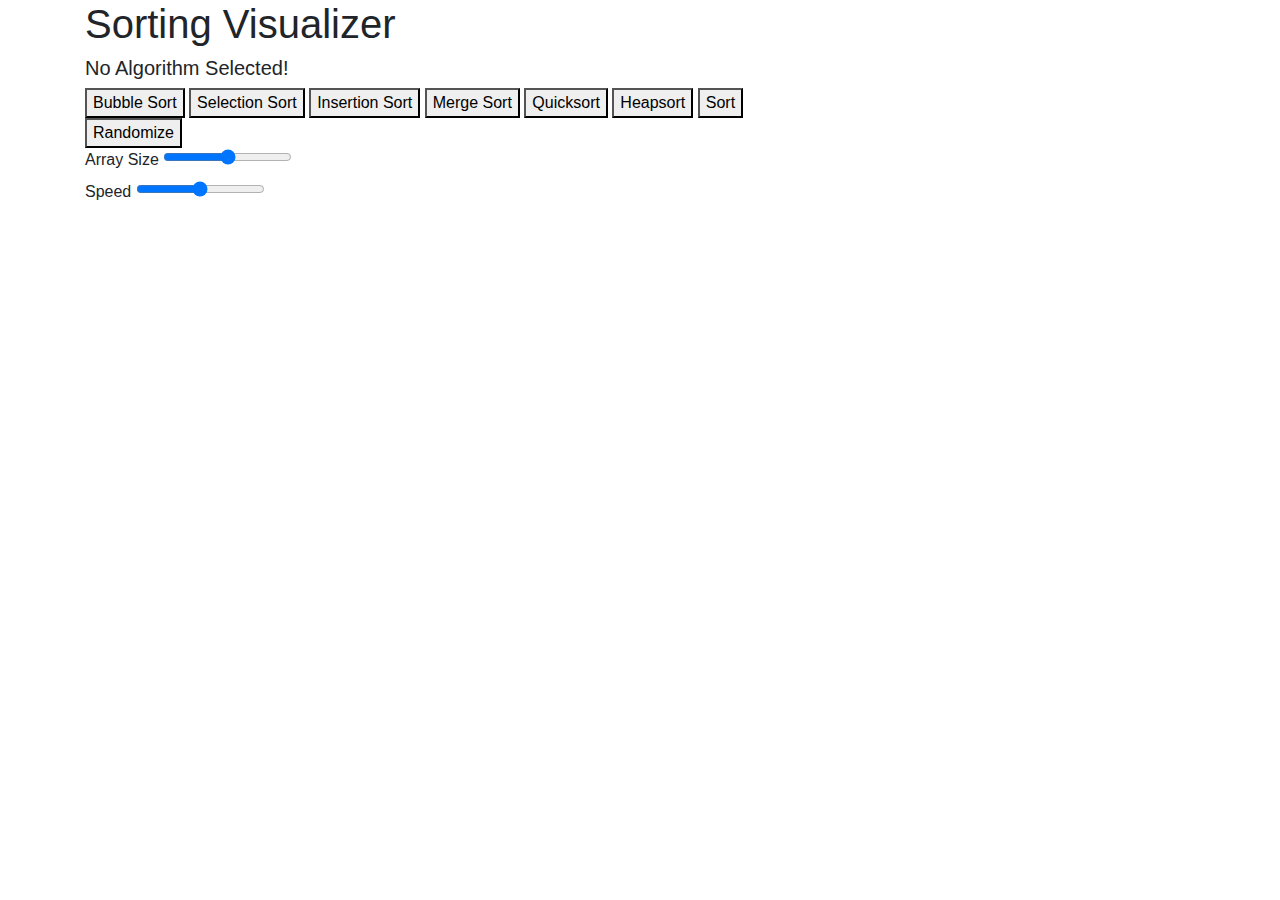
==== index.html @ f5b7beab "Create index.html" ====
<!DOCTYPE html>
<html lang="en">
<head>
    <meta charset="utf-8">
    <meta name="viewport" content="width=device-width, initial-scale=1, shrink-to-fit=no">

    <link rel="stylesheet" href="https://stackpath.bootstrapcdn.com/bootstrap/4.5.2/css/bootstrap.min.css" integrity="sha384-JcKb8q3iqJ61gNV9KGb8thSsNjpSL0n8PARn9HuZOnIxN0hoP+VmmDGMN5t9UJ0Z" crossorigin="anonymous">
    <link href="https://fonts.googleapis.com/css2?family=Catamaran:wght@100;200;300;400;500;600;700;800;900&display=swap" rel="stylesheet">
    <link rel="stylesheet" href="css/style.css">
    <link rel="shortcut icon" href="css/icon.png" type="image/x-icon">

    <title>Sorting Visualizer</title>
</head>
<body>
    <div class="container">
        <h1  class="cen"> Sorting Visualizer</h1>
        <div id="array-container">
            <div id="array"></div>
            <h5 id="no-algo-warning" class="display-none">No Algorithm Selected!</h5>
        </div>
        <div id="algo-container">
            <button class="algo-btn">Bubble Sort</button>
            <button class="algo-btn">Selection Sort</button>
            <button class="algo-btn">Insertion Sort</button>
            <button class="algo-btn">Merge Sort</button>
            <button class="algo-btn">Quicksort</button>
            <button class="algo-btn">Heapsort</button>
            <button id="sort">Sort</button>
        </div>
        <div id="change-container">
            <button id="randomize">Randomize</button>
            <div id="sliders">
                <div class="slider-container">
                    <label>Array Size</label>
                    <input type="range" id="size-slider" class="slider" autocomplete="off">
                </div>
                <div class="slider-container">
                    <label>Speed</label>
                    <input type="range" id="speed-slider" class="slider" autocomplete="off">
                </div>
            </div>
      
    </div>

    <script src="https://code.jquery.com/jquery-3.4.1.slim.min.js" integrity="sha384-J6qa4849blE2+poT4WnyKhv5vZF5SrPo0iEjwBvKU7imGFAV0wwj1yYfoRSJoZ+n" crossorigin="anonymous"></script>
    <script src="js/script.js"></script>
    <script src="js/bubble_sort.js"></script>
    <script src="js/insertion_sort.js"></script>
    <script src="js/heap_sort.js"></script>
    <script src="js/merge_sort.js"></script>
    <script src="js/selection_sort.js"></script>
    <script src="js/quick_sort.js"></script>
</body>
</html>
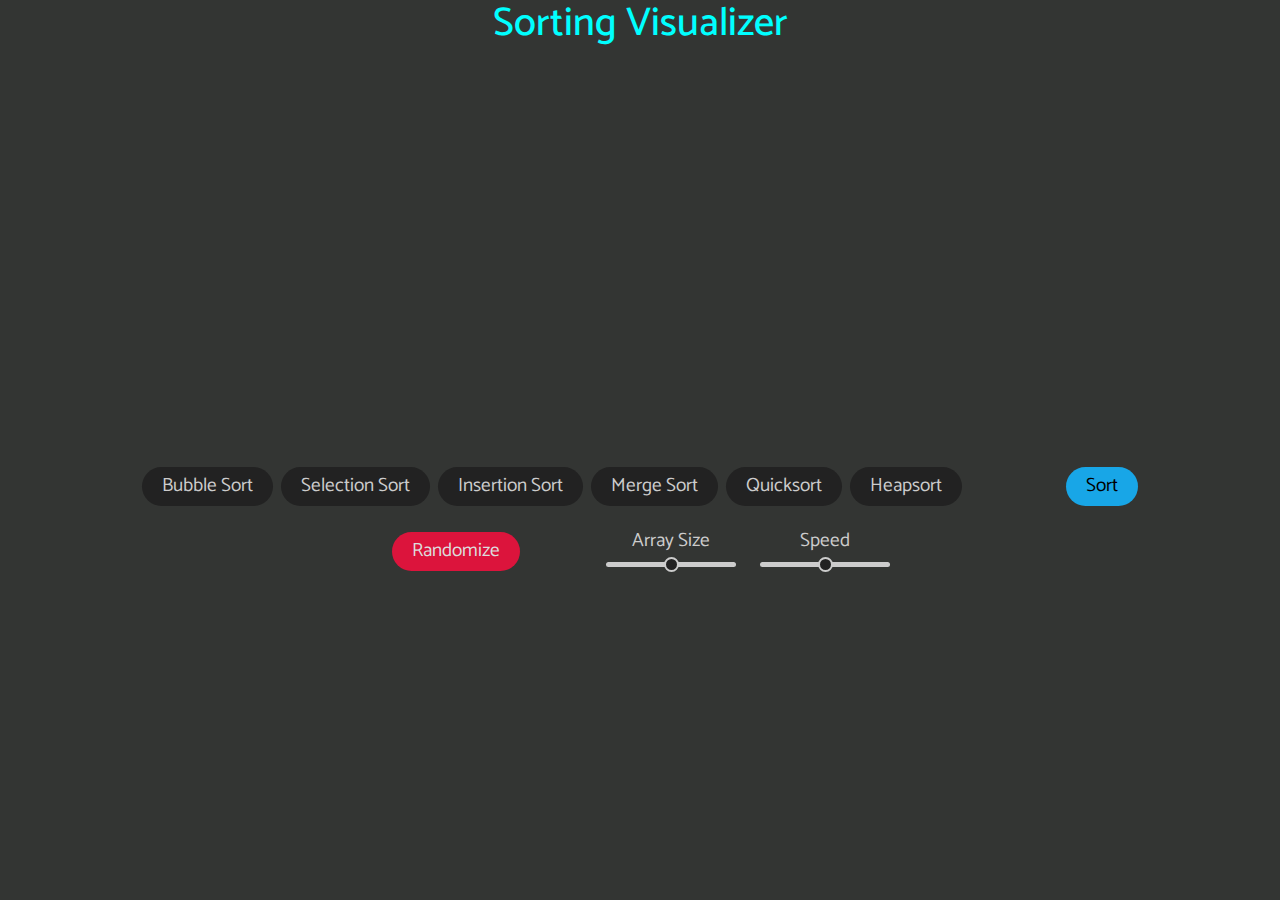
==== commit 4da8e2ba: "Update index.html" ====
--- a/index.html
+++ b/index.html
@@ -6,8 +6,8 @@
 
     <link rel="stylesheet" href="https://stackpath.bootstrapcdn.com/bootstrap/4.5.2/css/bootstrap.min.css" integrity="sha384-JcKb8q3iqJ61gNV9KGb8thSsNjpSL0n8PARn9HuZOnIxN0hoP+VmmDGMN5t9UJ0Z" crossorigin="anonymous">
     <link href="https://fonts.googleapis.com/css2?family=Catamaran:wght@100;200;300;400;500;600;700;800;900&display=swap" rel="stylesheet">
-    <link rel="stylesheet" href="css/style.css">
-    <link rel="shortcut icon" href="css/icon.png" type="image/x-icon">
+    <link rel="stylesheet" href="style.css">
+    <link rel="shortcut icon" href="icon.png" type="image/x-icon">
 
     <title>Sorting Visualizer</title>
 </head>
@@ -43,12 +43,12 @@
     </div>
 
     <script src="https://code.jquery.com/jquery-3.4.1.slim.min.js" integrity="sha384-J6qa4849blE2+poT4WnyKhv5vZF5SrPo0iEjwBvKU7imGFAV0wwj1yYfoRSJoZ+n" crossorigin="anonymous"></script>
-    <script src="js/script.js"></script>
-    <script src="js/bubble_sort.js"></script>
-    <script src="js/insertion_sort.js"></script>
-    <script src="js/heap_sort.js"></script>
-    <script src="js/merge_sort.js"></script>
-    <script src="js/selection_sort.js"></script>
-    <script src="js/quick_sort.js"></script>
+    <script src="script.js"></script>
+    <script src="bubble_sort.js"></script>
+    <script src="insertion_sort.js"></script>
+    <script src="heap_sort.js"></script>
+    <script src="merge_sort.js"></script>
+    <script src="selection_sort.js"></script>
+    <script src="quick_sort.js"></script>
 </body>
 </html>
--- a/style.css
+++ b/style.css
@@ -0,0 +1,155 @@
+*:focus, button:focus {
+    outline: none;
+}
+
+body {
+    background-color: rgb(51, 53, 51);
+    font-family: "Catamaran", sans-serif;
+    color: #ccc;
+}
+
+.display-none {
+    display: none;
+}
+
+.display-flex {
+    display: flex;
+}
+.cen{
+    text-align: center;
+    color: aqua;
+}
+#array-container {
+    height: 350px;
+    margin-top: 3em;
+    display: flex;
+    flex-direction: column-reverse;
+    position: relative;
+}
+
+#array {
+    margin: 1em auto;
+}
+
+.element {
+    display: inline-block;
+    border-radius: 5px;
+}
+
+#no-algo-warning {
+    position: absolute;
+    justify-content: center;
+    align-items: center;
+    top: 0;
+    bottom: 0;
+    left: 0;
+    right: 0;
+    margin: auto;
+    width: 250px;
+    height: 50px;
+    text-align: center;
+    background-color: rgba(0, 0, 0, 0.8);
+    border: 1px solid #ccc;
+    border-radius: 5px;
+}
+
+#algo-container {
+    max-width: 1000px;
+    margin: 1em auto;
+}
+
+.algo-btn, #sort, #randomize {
+    background-color: #222;
+    margin: 5px 2px;
+    padding: 5px 20px;
+    color: #ccc;
+    font-size: 1.2em;
+    border: none;
+    border-radius: 50px;
+    
+}
+
+.algo-btn:hover, .algo-btn-active {
+    background-color: #ccc;
+    color: #222;
+}
+
+#sort {
+    float: right;
+    background-color: rgb(24, 166, 231);
+    color: black;
+}
+
+#sort:hover, #randomize:hover {
+    opacity: 0.8;
+}
+
+#sort:disabled, #randomize:disabled {
+    opacity: 0.5;
+    cursor: not-allowed;
+}
+
+#change-container {
+    max-width: 500px;
+    margin: 1em auto;
+}
+
+#randomize, .slider-container {
+    vertical-align: middle;
+}
+
+#randomize {
+    background-color: crimson;
+    color: #ddd;
+}
+
+#sliders {
+    float: right;
+}
+
+.slider-container {
+    display: inline-block;
+    margin-left: 20px;
+}
+
+.slider-container label {
+    display: block;
+    margin: 0;
+    text-align: center;
+    font-size: 1.2em;
+}
+
+.slider {
+    -webkit-appearance: none;
+    width: 130px;
+    height: 15px;
+    background-color: transparent;
+}
+
+.slider::-webkit-slider-runnable-track {
+    -webkit-appearance: none;
+    height: 5px;
+    background-color: #ccc;
+    border-radius: 5px;
+    cursor: pointer;
+}
+
+
+.slider::-webkit-slider-thumb {
+    -webkit-appearance: none;
+    background-color: #222;
+    border: 2px solid #ccc;
+    width: 15px;
+    height: 15px;
+    border-radius: 15px;
+    margin-top: -5px;
+}
+
+
+.slider:disabled {
+    opacity: 0.5;
+}
+
+.slider:disabled::-webkit-slider-runnable-track {
+    cursor: not-allowed;
+}
